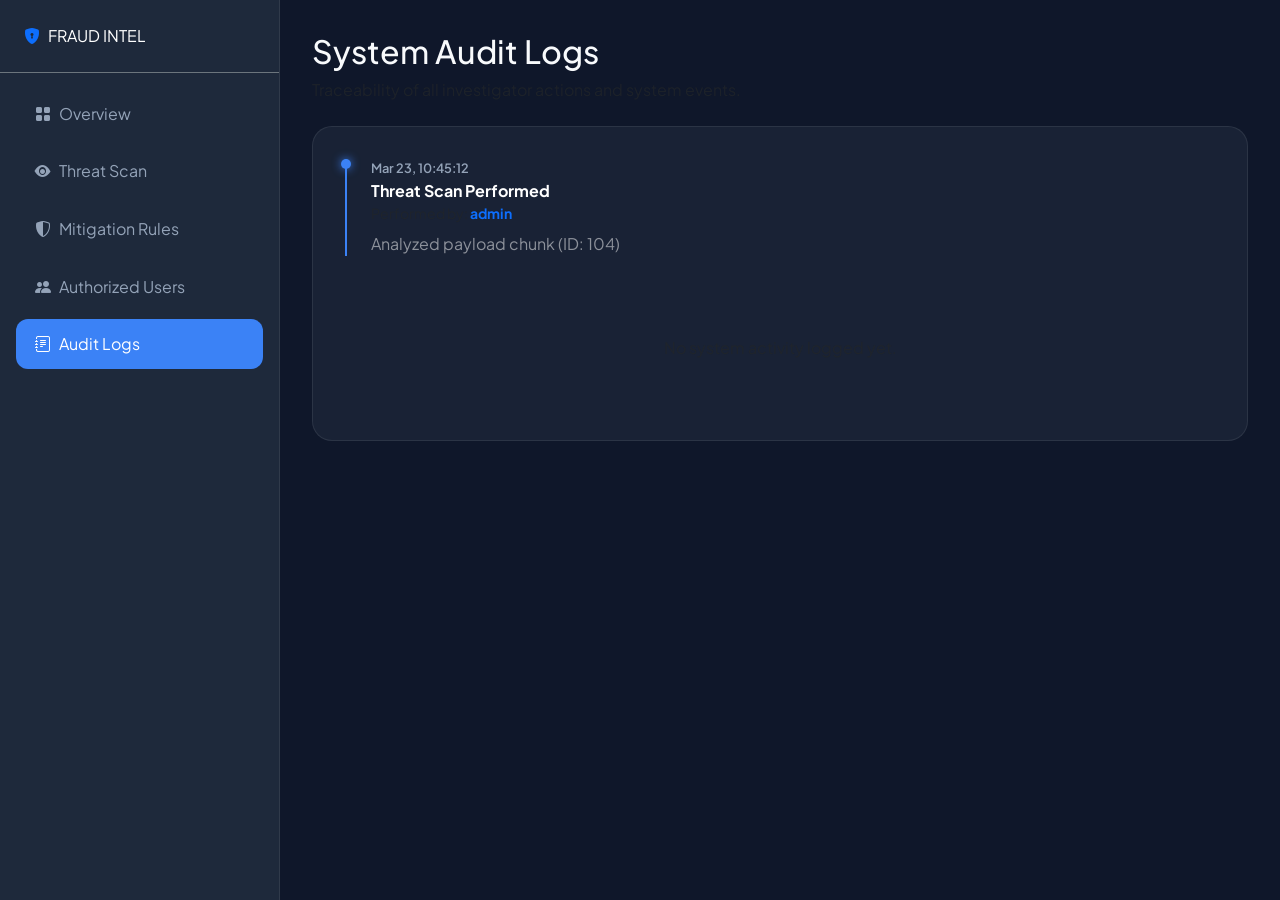
==== src/main/resources/templates/audit-logs.html @ 9d0af135 "FINAL PRODUCTION BUILD: Professional Dashboard and Auth" ====
<!DOCTYPE html>
<html xmlns:th="http://www.thymeleaf.org">
<head>
    <meta charset="UTF-8">
    <meta name="viewport" content="width=device-width, initial-scale=1.0">
    <title>Audit Logs | Fraud Intelligence</title>
    <link href="https://cdn.jsdelivr.net/npm/bootstrap@5.3.0/dist/css/bootstrap.min.css" rel="stylesheet">
    <link href="https://cdn.jsdelivr.net/npm/bootstrap-icons@1.10.5/font/bootstrap-icons.css" rel="stylesheet">
    <link href="https://fonts.googleapis.com/css2?family=Plus+Jakarta+Sans:wght@300;400;500;600;700;800&display=swap" rel="stylesheet">
    <style>
        :root {
            --bg-dark: #0f172a;
            --sidebar-bg: #1e293b;
            --accent-blue: #3b82f6;
            --text-main: #f8fafc;
            --text-muted: #94a3b8;
            --card-bg: rgba(30, 41, 59, 0.7);
            --glass-border: rgba(255, 255, 255, 0.08);
        }
        body { background-color: var(--bg-dark); color: var(--text-main); font-family: 'Plus Jakarta Sans', sans-serif; display: flex; }
        .sidebar { width: 280px; background: var(--sidebar-bg); border-right: 1px solid var(--glass-border); position: fixed; height: 100vh; }
        .main-content { margin-left: 280px; flex-grow: 1; padding: 2rem; }
        .nav-link { display: flex; align-items: center; padding: 0.8rem 1.2rem; color: var(--text-muted) !important; border-radius: 12px; margin-bottom: 0.5rem; transition: all 0.3s; text-decoration: none; }
        .nav-link:hover, .nav-link.active { background: rgba(59, 130, 246, 0.1); color: #fff !important; }
        .nav-link.active { background: var(--accent-blue); color: #fff !important; }
        .glass-panel { background: var(--card-bg); border: 1px solid var(--glass-border); border-radius: 20px; padding: 2rem; }
        .log-item { border-left: 2px solid var(--accent-blue); padding-left: 1.5rem; position: relative; margin-bottom: 2rem; }
        .log-item::before { content: ''; position: absolute; left: -6px; top: 0; width: 10px; height: 10px; border-radius: 50%; background: var(--accent-blue); box-shadow: 0 0 10px var(--accent-blue); }
        .log-time { font-size: 0.8rem; color: var(--text-muted); font-weight: 600; }
        .log-action { font-weight: 700; color: #fff; }
    </style>
</head>
<body>
    <aside class="sidebar">
        <div class="p-4 border-bottom border-secondary mb-3">
            <a href="/dashboard" class="text-white text-decoration-none fw-800 d-flex align-items-center">
                <i class="bi bi-shield-lock-fill me-2 text-primary"></i> FRAUD INTEL
            </a>
        </div>
        <nav class="px-3">
            <a href="/dashboard" class="nav-link"><i class="bi bi-grid-fill me-2"></i> Overview</a>
            <a href="/threat-scan" class="nav-link"><i class="bi bi-eye-fill me-2"></i> Threat Scan</a>
            <a href="/mitigation-rules" class="nav-link"><i class="bi bi-shield-shaded me-2"></i> Mitigation Rules</a>
            <a href="/authorized-users" class="nav-link"><i class="bi bi-people-fill me-2"></i> Authorized Users</a>
            <a href="/audit-logs" class="nav-link active"><i class="bi bi-journal-text me-2"></i> Audit Logs</a>
        </nav>
    </aside>

    <main class="main-content">
        <div class="mb-4">
            <h2 class="fw-800">System Audit Logs</h2>
            <p class="text-muted">Traceability of all investigator actions and system events.</p>
        </div>

        <div class="glass-panel">
            <div th:each="log : ${logs}" class="log-item">
                <div class="log-time" th:text="${#temporals.format(log.timestamp, 'MMM dd, HH:mm:ss')}">Mar 23, 10:45:12</div>
                <div class="log-action" th:text="${log.action}">Threat Scan Performed</div>
                <div class="text-muted small">
                    Performed by: <span class="text-primary fw-bold" th:text="${log.performedBy}">admin</span>
                </div>
                <div class="mt-2 text-white-50" th:text="${log.details}">Analyzed payload chunk (ID: 104)</div>
            </div>

            <div th:if="${#lists.isEmpty(logs)}" class="text-center py-5 text-muted">
                No system activity logged yet.
            </div>
        </div>
    </main>
</body>
</html>
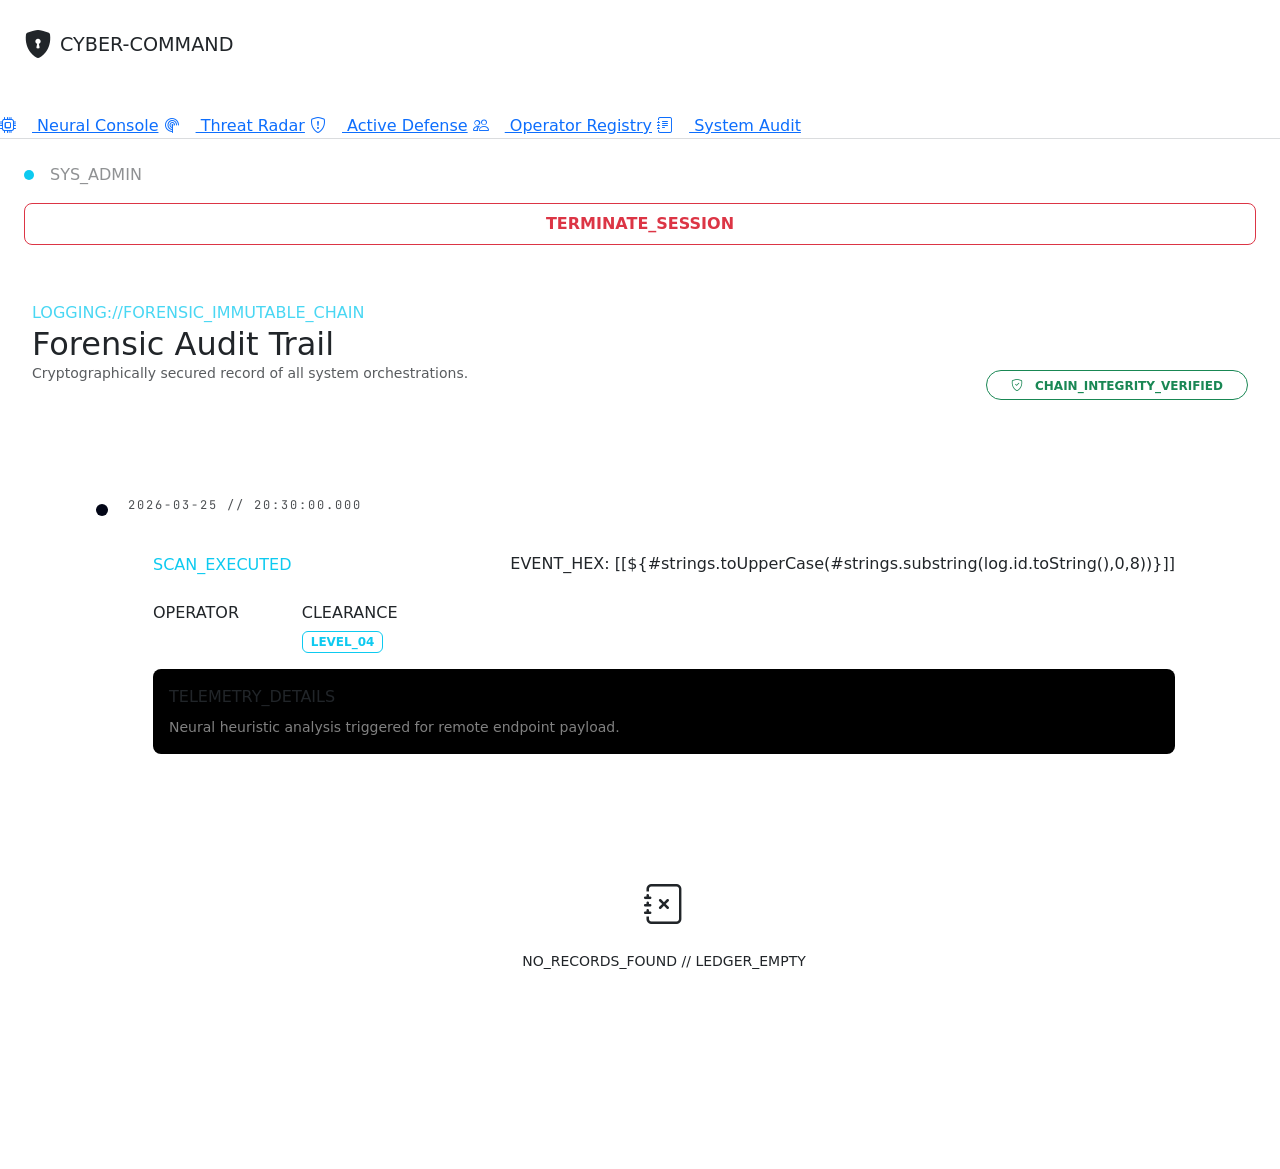
==== commit f25d57da: "feat: apply active CEO command visualization and finalize UI" ====
--- a/src/main/resources/templates/audit-logs.html
+++ b/src/main/resources/templates/audit-logs.html
@@ -3,69 +3,188 @@
 <head>
     <meta charset="UTF-8">
     <meta name="viewport" content="width=device-width, initial-scale=1.0">
-    <title>Audit Logs | Fraud Intelligence</title>
+    <title>System Audit | CYBER-COMMAND</title>
     <link href="https://cdn.jsdelivr.net/npm/bootstrap@5.3.0/dist/css/bootstrap.min.css" rel="stylesheet">
     <link href="https://cdn.jsdelivr.net/npm/bootstrap-icons@1.10.5/font/bootstrap-icons.css" rel="stylesheet">
-    <link href="https://fonts.googleapis.com/css2?family=Plus+Jakarta+Sans:wght@300;400;500;600;700;800&display=swap" rel="stylesheet">
+    <link href="https://fonts.googleapis.com/css2?family=Plus+Jakarta+Sans:wght@300;400;500;600;700;800&family=JetBrains+Mono:wght@400;700&display=swap" rel="stylesheet">
+    <link rel="stylesheet" th:href="@{/css/cyber-command.css}">
     <style>
-        :root {
-            --bg-dark: #0f172a;
-            --sidebar-bg: #1e293b;
-            --accent-blue: #3b82f6;
-            --text-main: #f8fafc;
-            --text-muted: #94a3b8;
-            --card-bg: rgba(30, 41, 59, 0.7);
-            --glass-border: rgba(255, 255, 255, 0.08);
+        .audit-timeline {
+            position: relative;
+            padding-left: 3rem;
         }
-        body { background-color: var(--bg-dark); color: var(--text-main); font-family: 'Plus Jakarta Sans', sans-serif; display: flex; }
-        .sidebar { width: 280px; background: var(--sidebar-bg); border-right: 1px solid var(--glass-border); position: fixed; height: 100vh; }
-        .main-content { margin-left: 280px; flex-grow: 1; padding: 2rem; }
-        .nav-link { display: flex; align-items: center; padding: 0.8rem 1.2rem; color: var(--text-muted) !important; border-radius: 12px; margin-bottom: 0.5rem; transition: all 0.3s; text-decoration: none; }
-        .nav-link:hover, .nav-link.active { background: rgba(59, 130, 246, 0.1); color: #fff !important; }
-        .nav-link.active { background: var(--accent-blue); color: #fff !important; }
-        .glass-panel { background: var(--card-bg); border: 1px solid var(--glass-border); border-radius: 20px; padding: 2rem; }
-        .log-item { border-left: 2px solid var(--accent-blue); padding-left: 1.5rem; position: relative; margin-bottom: 2rem; }
-        .log-item::before { content: ''; position: absolute; left: -6px; top: 0; width: 10px; height: 10px; border-radius: 50%; background: var(--accent-blue); box-shadow: 0 0 10px var(--accent-blue); }
-        .log-time { font-size: 0.8rem; color: var(--text-muted); font-weight: 600; }
-        .log-action { font-weight: 700; color: #fff; }
+        .audit-timeline::before {
+            content: '';
+            position: absolute;
+            left: 1.5rem;
+            top: 0;
+            bottom: 0;
+            width: 1px;
+            background: linear-gradient(to bottom, var(--cyber-cyan), transparent);
+            opacity: 0.2;
+        }
+        
+        .log-node {
+            position: relative;
+            margin-bottom: 3rem;
+        }
+        .log-node::before {
+            content: '';
+            position: absolute;
+            left: -2rem;
+            top: 0.5rem;
+            width: 12px;
+            height: 12px;
+            background: #020617;
+            border: 2px solid var(--cyber-cyan);
+            border-radius: 50%;
+            box-shadow: 0 0 15px var(--cyber-cyan);
+            z-index: 2;
+        }
+        
+        .log-time-stamp {
+            font-family: 'JetBrains Mono', monospace;
+            font-size: 0.75rem;
+            color: var(--cyber-cyan);
+            opacity: 0.8;
+            margin-bottom: 0.8rem;
+            display: block;
+            letter-spacing: 2px;
+        }
+        
+        .log-card {
+            background: rgba(255, 255, 255, 0.02);
+            border: 1px solid rgba(255, 255, 255, 0.05);
+            border-radius: 16px;
+            padding: 1.5rem;
+            transition: all 0.3s cubic-bezier(0.4, 0, 0.2, 1);
+        }
+        .log-card:hover {
+            background: rgba(0, 242, 255, 0.03);
+            border-color: rgba(0, 242, 255, 0.2);
+            transform: translateY(-5px);
+        }
     </style>
 </head>
 <body>
-    <aside class="sidebar">
-        <div class="p-4 border-bottom border-secondary mb-3">
-            <a href="/dashboard" class="text-white text-decoration-none fw-800 d-flex align-items-center">
-                <i class="bi bi-shield-lock-fill me-2 text-primary"></i> FRAUD INTEL
+
+    <div class="hud-background"></div>
+    <div class="data-stream"></div>
+
+    <!-- Mobile Sidebar Overlay -->
+    <div class="sidebar-overlay" id="sidebarOverlay"></div>
+
+    <!-- Ultramodern Sidebar -->
+    <aside class="cyber-sidebar" id="sidebar">
+        <div class="p-4 mb-4">
+            <a class="navbar-brand fw-900 text-uppercase d-flex align-items-center gap-2" href="/" style="color: var(--cyber-cyan); font-size: 1.2rem; text-decoration: none;">
+                <i class="bi bi-shield-lock-fill fs-3"></i> CYBER-COMMAND
             </a>
         </div>
-        <nav class="px-3">
-            <a href="/dashboard" class="nav-link"><i class="bi bi-grid-fill me-2"></i> Overview</a>
-            <a href="/threat-scan" class="nav-link"><i class="bi bi-eye-fill me-2"></i> Threat Scan</a>
-            <a href="/mitigation-rules" class="nav-link"><i class="bi bi-shield-shaded me-2"></i> Mitigation Rules</a>
-            <a href="/authorized-users" class="nav-link"><i class="bi bi-people-fill me-2"></i> Authorized Users</a>
-            <a href="/audit-logs" class="nav-link active"><i class="bi bi-journal-text me-2"></i> Audit Logs</a>
+        
+        <nav class="flex-grow-1">
+            <a th:href="@{/dashboard}" class="nav-link-extra"><i class="bi bi-cpu me-3"></i> Neural Console</a>
+            <a th:href="@{/threat-scan}" class="nav-link-extra"><i class="bi bi-radar me-3"></i> Threat Radar</a>
+            <a th:href="@{/mitigation-rules}" class="nav-link-extra"><i class="bi bi-shield-exclamation me-3"></i> Active Defense</a>
+            <a th:href="@{/authorized-users}" class="nav-link-extra"><i class="bi bi-people me-3"></i> Operator Registry</a>
+            <a th:href="@{/audit-logs}" class="nav-link-extra active"><i class="bi bi-journal-text me-3"></i> System Audit</a>
         </nav>
+
+        <div class="p-4 border-top border-secondary border-opacity-25">
+            <div class="d-flex align-items-center gap-3">
+                <div class="rounded-circle bg-info" style="width: 10px; height: 10px; box-shadow: 0 0 10px var(--cyber-cyan);"></div>
+                <span class="mono extra-small opacity-50">SYS_ADMIN</span>
+            </div>
+            <form th:action="@{/logout}" method="post" class="mt-3">
+                <button type="submit" class="btn btn-outline-danger w-100 rounded-3 py-2 fw-bold small">TERMINATE_SESSION</button>
+            </form>
+        </div>
     </aside>
 
-    <main class="main-content">
-        <div class="mb-4">
-            <h2 class="fw-800">System Audit Logs</h2>
-            <p class="text-muted">Traceability of all investigator actions and system events.</p>
-        </div>
+    <main class="main-wrap" style="margin-left: var(--sidebar-width); min-height: 100vh; padding: 2rem;">
+        
+        <!-- Mobile Toggle -->
+        <button class="sidebar-toggle mb-4 d-lg-none btn border-0 text-info" id="sidebarToggle">
+            <i class="bi bi-list fs-1"></i>
+        </button>
 
-        <div class="glass-panel">
-            <div th:each="log : ${logs}" class="log-item">
-                <div class="log-time" th:text="${#temporals.format(log.timestamp, 'MMM dd, HH:mm:ss')}">Mar 23, 10:45:12</div>
-                <div class="log-action" th:text="${log.action}">Threat Scan Performed</div>
-                <div class="text-muted small">
-                    Performed by: <span class="text-primary fw-bold" th:text="${log.performedBy}">admin</span>
+        <header class="d-flex justify-content-between align-items-end mb-5">
+            <div>
+                <span class="mono extra-small text-info opacity-75">LOGGING://FORENSIC_IMMUTABLE_CHAIN</span>
+                <h2 class="fw-800 m-0">Forensic Audit Trail</h2>
+                <p class="text-muted small">Cryptographically secured record of all system orchestrations.</p>
+            </div>
+            <div class="badge rounded-pill bg-white bg-opacity-5 border border-success border-opacity-20 px-4 py-2 text-success mono extra-small">
+                <i class="bi bi-shield-check me-2"></i> CHAIN_INTEGRITY_VERIFIED
+            </div>
+        </header>
+
+        <div class="glass-panel p-5">
+            <div class="audit-timeline">
+                <div th:each="log : ${logs}" class="log-node">
+                    <span class="log-time-stamp" th:text="${#temporals.format(log.timestamp, 'YYYY-MM-DD // HH:mm:ss.SSS')}">2026-03-25 // 20:30:00.000</span>
+                    <div class="log-card">
+                        <div class="d-flex justify-content-between align-items-center mb-3 pb-2 border-bottom border-white border-opacity-5">
+                            <h6 class="fw-900 m-0 text-info" th:text="${log.action}">SCAN_EXECUTED</h6>
+                            <span class="mono extra-small opacity-30">EVENT_HEX: [[${#strings.toUpperCase(#strings.substring(log.id.toString(),0,8))}]]</span>
+                        </div>
+                        
+                        <div class="d-flex gap-5 mb-3">
+                            <div>
+                                <label class="mono extra-small opacity-40 d-block mb-1">OPERATOR</label>
+                                <span class="small fw-700 text-white" th:text="${log.performedBy}">system_kernel</span>
+                            </div>
+                            <div>
+                                <label class="mono extra-small opacity-40 d-block mb-1">CLEARANCE</label>
+                                <span class="badge border border-info border-opacity-30 text-info extra-small px-2">LEVEL_04</span>
+                            </div>
+                        </div>
+
+                        <div class="p-3 bg-black bg-opacity-30 rounded-3">
+                            <label class="mono extra-small opacity-40 d-block mb-2">TELEMETRY_DETAILS</label>
+                            <p class="mono small text-white-50 m-0" th:text="${log.details}">Neural heuristic analysis triggered for remote endpoint payload.</p>
+                        </div>
+                    </div>
                 </div>
-                <div class="mt-2 text-white-50" th:text="${log.details}">Analyzed payload chunk (ID: 104)</div>
-            </div>
 
-            <div th:if="${#lists.isEmpty(logs)}" class="text-center py-5 text-muted">
-                No system activity logged yet.
+                <!-- Empty State -->
+                <div th:if="${#lists.isEmpty(logs)}" class="text-center py-5 opacity-30">
+                    <i class="bi bi-journal-x fs-1 d-block mb-3"></i>
+                    <p class="mono small">NO_RECORDS_FOUND // LEDGER_EMPTY</p>
+                </div>
             </div>
         </div>
     </main>
+
+    <script src="https://cdn.jsdelivr.net/npm/bootstrap@5.3.0/dist/js/bootstrap.bundle.min.js"></script>
+    <script>
+        // Sidebar mobile toggle
+        const sidebar = document.getElementById('sidebar');
+        const overlay = document.getElementById('sidebarOverlay');
+        const toggle = document.getElementById('sidebarToggle');
+        
+        if(toggle) toggle.addEventListener('click', () => { sidebar.classList.add('show'); overlay.classList.add('active'); });
+        if(overlay) overlay.addEventListener('click', () => { sidebar.classList.remove('show'); overlay.classList.remove('active'); });
+    </script>
 </body>
 </html>
+
+    <script src="https://cdn.jsdelivr.net/npm/bootstrap@5.3.0/dist/js/bootstrap.bundle.min.js"></script>
+    <script>
+        // Sidebar mobile toggle
+        const sidebarEl = document.getElementById('sidebar');
+        const overlayEl = document.getElementById('sidebarOverlay');
+        const toggleBtn = document.getElementById('sidebarToggle');
+        
+        toggleBtn?.addEventListener('click', () => {
+            sidebarEl.classList.toggle('show');
+            overlayEl.classList.toggle('active');
+        });
+        
+        overlayEl?.addEventListener('click', () => {
+            sidebarEl.classList.remove('show');
+            overlayEl.classList.remove('active');
+        });
+    </script>
+</body>
+</html>
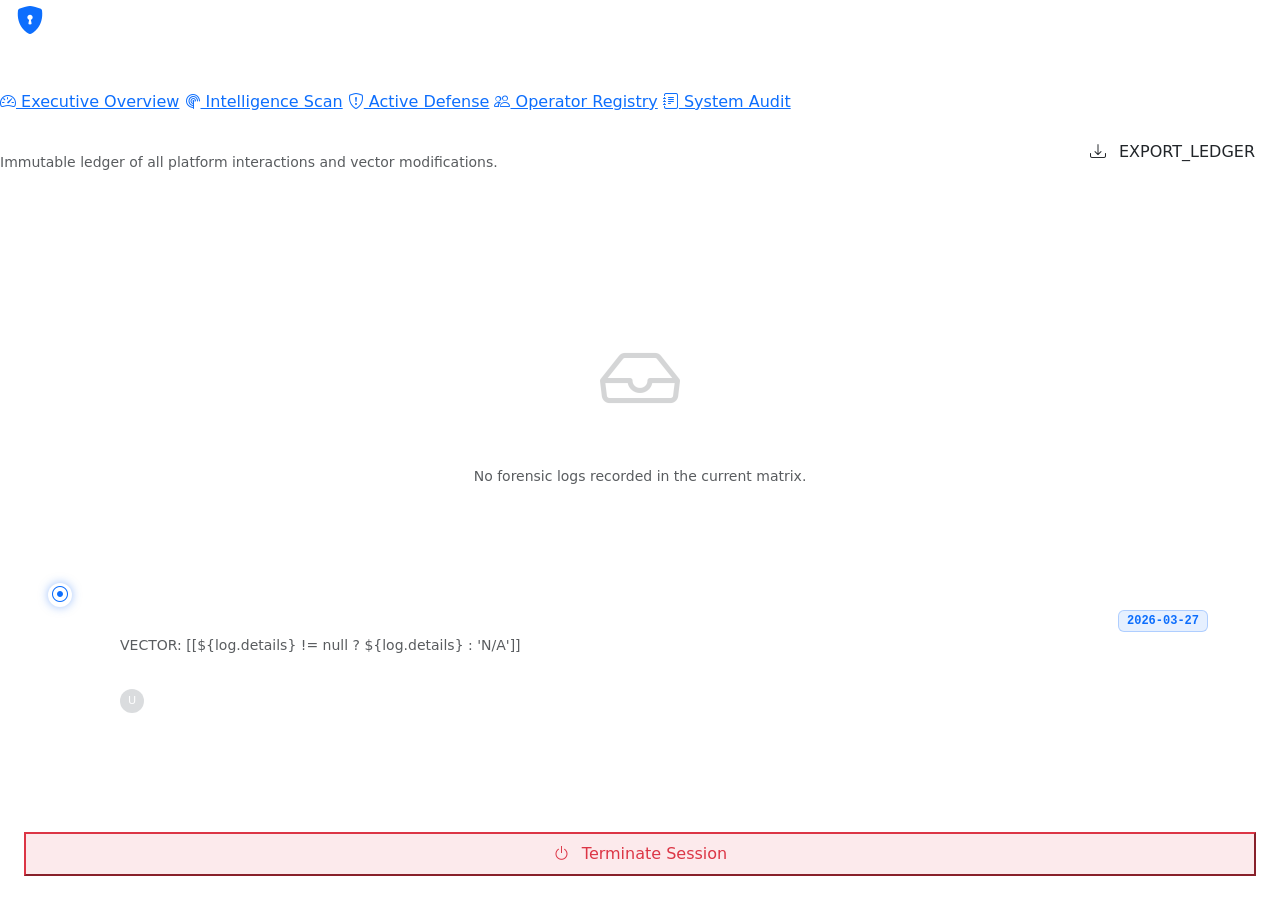
==== commit da5ee576: "fix: resolve 500 errors in logs/rules and correctly map high-fidelity AI components into the project" ====
--- a/src/main/resources/templates/audit-logs.html
+++ b/src/main/resources/templates/audit-logs.html
@@ -6,185 +6,120 @@
     <title>System Audit | CYBER-COMMAND</title>
     <link href="https://cdn.jsdelivr.net/npm/bootstrap@5.3.0/dist/css/bootstrap.min.css" rel="stylesheet">
     <link href="https://cdn.jsdelivr.net/npm/bootstrap-icons@1.10.5/font/bootstrap-icons.css" rel="stylesheet">
-    <link href="https://fonts.googleapis.com/css2?family=Plus+Jakarta+Sans:wght@300;400;500;600;700;800&family=JetBrains+Mono:wght@400;700&display=swap" rel="stylesheet">
     <link rel="stylesheet" th:href="@{/css/cyber-command.css}">
     <style>
-        .audit-timeline {
+        .timeline {
             position: relative;
             padding-left: 3rem;
+            margin-top: 2rem;
         }
-        .audit-timeline::before {
+        .timeline::before {
             content: '';
             position: absolute;
-            left: 1.5rem;
+            left: 11px;
             top: 0;
             bottom: 0;
-            width: 1px;
-            background: linear-gradient(to bottom, var(--cyber-cyan), transparent);
-            opacity: 0.2;
+            width: 2px;
+            background: linear-gradient(180deg, var(--accent-blue) 0%, rgba(59, 130, 246, 0.1) 100%);
         }
-        
-        .log-node {
+        .timeline-item {
             position: relative;
-            margin-bottom: 3rem;
+            margin-bottom: 2rem;
         }
-        .log-node::before {
-            content: '';
+        .timeline-dot {
             position: absolute;
-            left: -2rem;
-            top: 0.5rem;
-            width: 12px;
-            height: 12px;
-            background: #020617;
-            border: 2px solid var(--cyber-cyan);
+            left: -3rem;
+            width: 24px;
+            height: 24px;
             border-radius: 50%;
-            box-shadow: 0 0 15px var(--cyber-cyan);
-            z-index: 2;
-        }
-        
-        .log-time-stamp {
-            font-family: 'JetBrains Mono', monospace;
-            font-size: 0.75rem;
-            color: var(--cyber-cyan);
-            opacity: 0.8;
-            margin-bottom: 0.8rem;
-            display: block;
-            letter-spacing: 2px;
-        }
-        
-        .log-card {
-            background: rgba(255, 255, 255, 0.02);
-            border: 1px solid rgba(255, 255, 255, 0.05);
-            border-radius: 16px;
-            padding: 1.5rem;
-            transition: all 0.3s cubic-bezier(0.4, 0, 0.2, 1);
-        }
-        .log-card:hover {
-            background: rgba(0, 242, 255, 0.03);
-            border-color: rgba(0, 242, 255, 0.2);
-            transform: translateY(-5px);
+            background: var(--bg-dark);
+            border: 2px solid var(--accent-blue);
+            box-shadow: 0 0 10px rgba(59, 130, 246, 0.5);
+            display: flex;
+            align-items: center;
+            justify-content: center;
         }
     </style>
 </head>
-<body>
+<body class="fade-in">
 
-    <div class="hud-background"></div>
-    <div class="data-stream"></div>
+    <div class="app-wrapper">
+        <!-- Sidebar -->
+        <aside class="sidebar">
+            <div class="d-flex align-items-center gap-3 mb-5 px-3">
+                <i class="bi bi-shield-lock-fill text-primary fs-3"></i>
+                <span class="fs-4 fw-800 text-white" style="letter-spacing: -1px;">CYBER-COMMAND</span>
+            </div>
+            <nav>
+                <a th:href="@{/dashboard}" class="nav-item"><i class="bi bi-speedometer2"></i> Executive Overview</a>
+                <a th:href="@{/threat-scan}" class="nav-item"><i class="bi bi-radar"></i> Intelligence Scan</a>
+                <a th:href="@{/mitigation-rules}" class="nav-item"><i class="bi bi-shield-exclamation"></i> Active Defense</a>
+                <a th:href="@{/authorized-users}" class="nav-item"><i class="bi bi-people"></i> Operator Registry</a>
+                <a th:href="@{/audit-logs}" class="nav-item active"><i class="bi bi-journal-text"></i> System Audit</a>
+            </nav>
+            <div class="position-absolute bottom-0 start-0 w-100 p-4">
+                <form th:action="@{/logout}" method="post">
+                    <button type="submit" class="btn-outline w-100 py-2 border-danger text-danger bg-danger bg-opacity-10 border-opacity-20 fs-7">
+                        <i class="bi bi-power me-2"></i> Terminate Session
+                    </button>
+                </form>
+            </div>
+        </aside>
 
-    <!-- Mobile Sidebar Overlay -->
-    <div class="sidebar-overlay" id="sidebarOverlay"></div>
+        <!-- Main Workspace -->
+        <main class="main-content">
+            <header class="d-flex justify-content-between align-items-center mb-5">
+                <div>
+                    <h2 class="fw-800 text-white m-0">Forensic Audit Trail</h2>
+                    <p class="text-muted small">Immutable ledger of all platform interactions and vector modifications.</p>
+                </div>
+                <!-- Export button for premium feel -->
+                <button class="btn btn-outline border-white border-opacity-25 bg-white bg-opacity-5 rounded-pill fs-6 px-4 py-2">
+                    <i class="bi bi-download me-2"></i> EXPORT_LEDGER
+                </button>
+            </header>
 
-    <!-- Ultramodern Sidebar -->
-    <aside class="cyber-sidebar" id="sidebar">
-        <div class="p-4 mb-4">
-            <a class="navbar-brand fw-900 text-uppercase d-flex align-items-center gap-2" href="/" style="color: var(--cyber-cyan); font-size: 1.2rem; text-decoration: none;">
-                <i class="bi bi-shield-lock-fill fs-3"></i> CYBER-COMMAND
-            </a>
-        </div>
-        
-        <nav class="flex-grow-1">
-            <a th:href="@{/dashboard}" class="nav-link-extra"><i class="bi bi-cpu me-3"></i> Neural Console</a>
-            <a th:href="@{/threat-scan}" class="nav-link-extra"><i class="bi bi-radar me-3"></i> Threat Radar</a>
-            <a th:href="@{/mitigation-rules}" class="nav-link-extra"><i class="bi bi-shield-exclamation me-3"></i> Active Defense</a>
-            <a th:href="@{/authorized-users}" class="nav-link-extra"><i class="bi bi-people me-3"></i> Operator Registry</a>
-            <a th:href="@{/audit-logs}" class="nav-link-extra active"><i class="bi bi-journal-text me-3"></i> System Audit</a>
-        </nav>
+            <div class="glass-card p-5">
+                
+                <div th:if="${#lists.isEmpty(logs)}" class="text-center py-5">
+                    <i class="bi bi-inbox text-muted display-1 mb-3 opacity-25"></i>
+                    <h4 class="text-white fw-700">AWAITING_TELEMETRY</h4>
+                    <p class="text-muted mono small">No forensic logs recorded in the current matrix.</p>
+                </div>
 
-        <div class="p-4 border-top border-secondary border-opacity-25">
-            <div class="d-flex align-items-center gap-3">
-                <div class="rounded-circle bg-info" style="width: 10px; height: 10px; box-shadow: 0 0 10px var(--cyber-cyan);"></div>
-                <span class="mono extra-small opacity-50">SYS_ADMIN</span>
-            </div>
-            <form th:action="@{/logout}" method="post" class="mt-3">
-                <button type="submit" class="btn btn-outline-danger w-100 rounded-3 py-2 fw-bold small">TERMINATE_SESSION</button>
-            </form>
-        </div>
-    </aside>
-
-    <main class="main-wrap" style="margin-left: var(--sidebar-width); min-height: 100vh; padding: 2rem;">
-        
-        <!-- Mobile Toggle -->
-        <button class="sidebar-toggle mb-4 d-lg-none btn border-0 text-info" id="sidebarToggle">
-            <i class="bi bi-list fs-1"></i>
-        </button>
-
-        <header class="d-flex justify-content-between align-items-end mb-5">
-            <div>
-                <span class="mono extra-small text-info opacity-75">LOGGING://FORENSIC_IMMUTABLE_CHAIN</span>
-                <h2 class="fw-800 m-0">Forensic Audit Trail</h2>
-                <p class="text-muted small">Cryptographically secured record of all system orchestrations.</p>
-            </div>
-            <div class="badge rounded-pill bg-white bg-opacity-5 border border-success border-opacity-20 px-4 py-2 text-success mono extra-small">
-                <i class="bi bi-shield-check me-2"></i> CHAIN_INTEGRITY_VERIFIED
-            </div>
-        </header>
-
-        <div class="glass-panel p-5">
-            <div class="audit-timeline">
-                <div th:each="log : ${logs}" class="log-node">
-                    <span class="log-time-stamp" th:text="${#temporals.format(log.timestamp, 'YYYY-MM-DD // HH:mm:ss.SSS')}">2026-03-25 // 20:30:00.000</span>
-                    <div class="log-card">
-                        <div class="d-flex justify-content-between align-items-center mb-3 pb-2 border-bottom border-white border-opacity-5">
-                            <h6 class="fw-900 m-0 text-info" th:text="${log.action}">SCAN_EXECUTED</h6>
-                            <span class="mono extra-small opacity-30">EVENT_HEX: [[${#strings.toUpperCase(#strings.substring(log.id.toString(),0,8))}]]</span>
+                <div class="timeline" th:unless="${#lists.isEmpty(logs)}">
+                    
+                    <div class="timeline-item" th:each="log : ${logs}">
+                        <div class="timeline-dot">
+                            <i class="bi bi-record-circle text-primary fs-6"></i>
                         </div>
-                        
-                        <div class="d-flex gap-5 mb-3">
-                            <div>
-                                <label class="mono extra-small opacity-40 d-block mb-1">OPERATOR</label>
-                                <span class="small fw-700 text-white" th:text="${log.performedBy}">system_kernel</span>
+                        <div class="glass-card p-4 mx-0" style="background: rgba(255,255,255,0.02); border-color: rgba(255,255,255,0.05);">
+                            <div class="d-flex justify-content-between align-items-start mb-3">
+                                <div>
+                                    <div class="d-flex align-items-center gap-2 mb-1">
+                                        <div class="pulse-active" style="width: 6px; height: 6px;"></div>
+                                        <h5 class="fw-800 text-white m-0" th:text="${log.action}">SCAN_EXECUTED</h5>
+                                    </div>
+                                    <div class="mono small text-muted">VECTOR: [[${log.details} != null ? ${log.details} : 'N/A']]</div>
+                                </div>
+                                <div class="text-end">
+                                    <div class="badge bg-primary bg-opacity-10 text-primary border border-primary border-opacity-25 px-2 py-1 mb-1 fw-700 font-monospace small"
+                                         th:text="${#temporals.format(log.timestamp, 'yyyy-MM-dd HH:mm:ss')}">2026-03-27</div>
+                                </div>
                             </div>
-                            <div>
-                                <label class="mono extra-small opacity-40 d-block mb-1">CLEARANCE</label>
-                                <span class="badge border border-info border-opacity-30 text-info extra-small px-2">LEVEL_04</span>
+                            
+                            <div class="d-flex align-items-center gap-3 mt-3 pt-3 border-top border-white border-opacity-5">
+                                <div class="rounded-circle bg-secondary bg-opacity-25 text-white fw-800 d-flex align-items-center justify-content-center" style="width: 24px; height: 24px; font-size: 0.7rem;" th:text="${log.performedBy != null and #strings.length(log.performedBy) > 0 ? #strings.substring(log.performedBy,0,1).toUpperCase() : 'U'}">U</div>
+                                <span class="text-white-50 small fw-600">OPERATOR: <span class="text-white" th:text="${log.performedBy}">user</span></span>
                             </div>
                         </div>
+                    </div>
 
-                        <div class="p-3 bg-black bg-opacity-30 rounded-3">
-                            <label class="mono extra-small opacity-40 d-block mb-2">TELEMETRY_DETAILS</label>
-                            <p class="mono small text-white-50 m-0" th:text="${log.details}">Neural heuristic analysis triggered for remote endpoint payload.</p>
-                        </div>
-                    </div>
-                </div>
-
-                <!-- Empty State -->
-                <div th:if="${#lists.isEmpty(logs)}" class="text-center py-5 opacity-30">
-                    <i class="bi bi-journal-x fs-1 d-block mb-3"></i>
-                    <p class="mono small">NO_RECORDS_FOUND // LEDGER_EMPTY</p>
                 </div>
             </div>
-        </div>
-    </main>
+        </main>
+    </div>
 
     <script src="https://cdn.jsdelivr.net/npm/bootstrap@5.3.0/dist/js/bootstrap.bundle.min.js"></script>
-    <script>
-        // Sidebar mobile toggle
-        const sidebar = document.getElementById('sidebar');
-        const overlay = document.getElementById('sidebarOverlay');
-        const toggle = document.getElementById('sidebarToggle');
-        
-        if(toggle) toggle.addEventListener('click', () => { sidebar.classList.add('show'); overlay.classList.add('active'); });
-        if(overlay) overlay.addEventListener('click', () => { sidebar.classList.remove('show'); overlay.classList.remove('active'); });
-    </script>
 </body>
 </html>
-
-    <script src="https://cdn.jsdelivr.net/npm/bootstrap@5.3.0/dist/js/bootstrap.bundle.min.js"></script>
-    <script>
-        // Sidebar mobile toggle
-        const sidebarEl = document.getElementById('sidebar');
-        const overlayEl = document.getElementById('sidebarOverlay');
-        const toggleBtn = document.getElementById('sidebarToggle');
-        
-        toggleBtn?.addEventListener('click', () => {
-            sidebarEl.classList.toggle('show');
-            overlayEl.classList.toggle('active');
-        });
-        
-        overlayEl?.addEventListener('click', () => {
-            sidebarEl.classList.remove('show');
-            overlayEl.classList.remove('active');
-        });
-    </script>
-</body>
-</html>
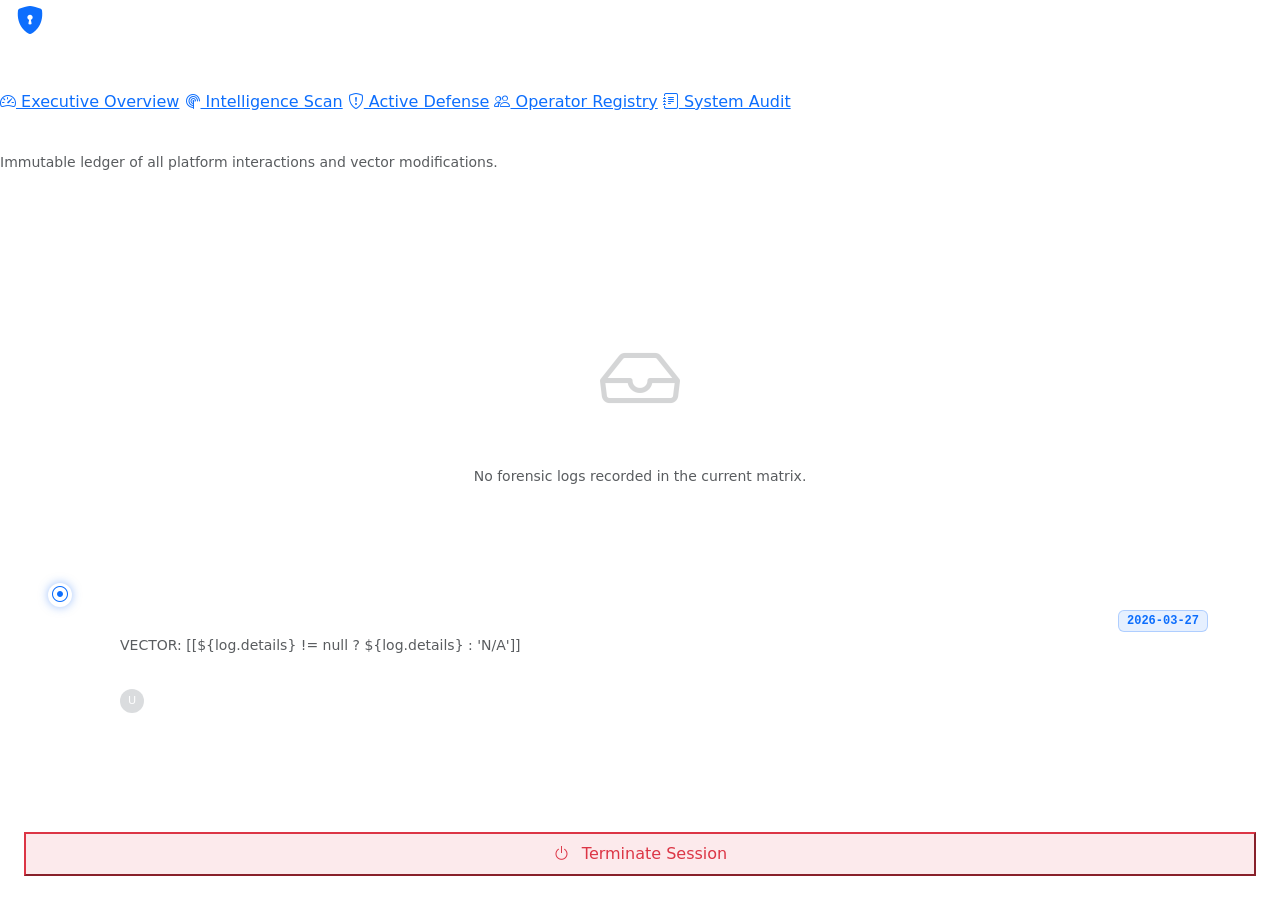
==== commit 3c606e9f: "chore: Launch VORTEX-PRIMUS rebranding" ====
--- a/src/main/resources/templates/audit-logs.html
+++ b/src/main/resources/templates/audit-logs.html
@@ -3,10 +3,10 @@
 <head>
     <meta charset="UTF-8">
     <meta name="viewport" content="width=device-width, initial-scale=1.0">
-    <title>System Audit | CYBER-COMMAND</title>
+    <title>System Audit | VORTEX-PRIMUS</title>
     <link href="https://cdn.jsdelivr.net/npm/bootstrap@5.3.0/dist/css/bootstrap.min.css" rel="stylesheet">
     <link href="https://cdn.jsdelivr.net/npm/bootstrap-icons@1.10.5/font/bootstrap-icons.css" rel="stylesheet">
-    <link rel="stylesheet" th:href="@{/css/cyber-command.css}">
+    <link rel="stylesheet" th:href="@{/css/vortex-primus.css}">
     <style>
         .timeline {
             position: relative;
@@ -48,7 +48,7 @@
         <aside class="sidebar">
             <div class="d-flex align-items-center gap-3 mb-5 px-3">
                 <i class="bi bi-shield-lock-fill text-primary fs-3"></i>
-                <span class="fs-4 fw-800 text-white" style="letter-spacing: -1px;">CYBER-COMMAND</span>
+                <span class="fs-4 fw-800 text-white" style="letter-spacing: -1px;">VORTEX-PRIMUS</span>
             </div>
             <nav>
                 <a th:href="@{/dashboard}" class="nav-item"><i class="bi bi-speedometer2"></i> Executive Overview</a>
@@ -74,7 +74,7 @@
                     <p class="text-muted small">Immutable ledger of all platform interactions and vector modifications.</p>
                 </div>
                 <!-- Export button for premium feel -->
-                <button class="btn btn-outline border-white border-opacity-25 bg-white bg-opacity-5 rounded-pill fs-6 px-4 py-2">
+                <button class="btn btn-outline border-white border-opacity-25 rounded-pill fs-6 px-4 py-2 text-white">
                     <i class="bi bi-download me-2"></i> EXPORT_LEDGER
                 </button>
             </header>
